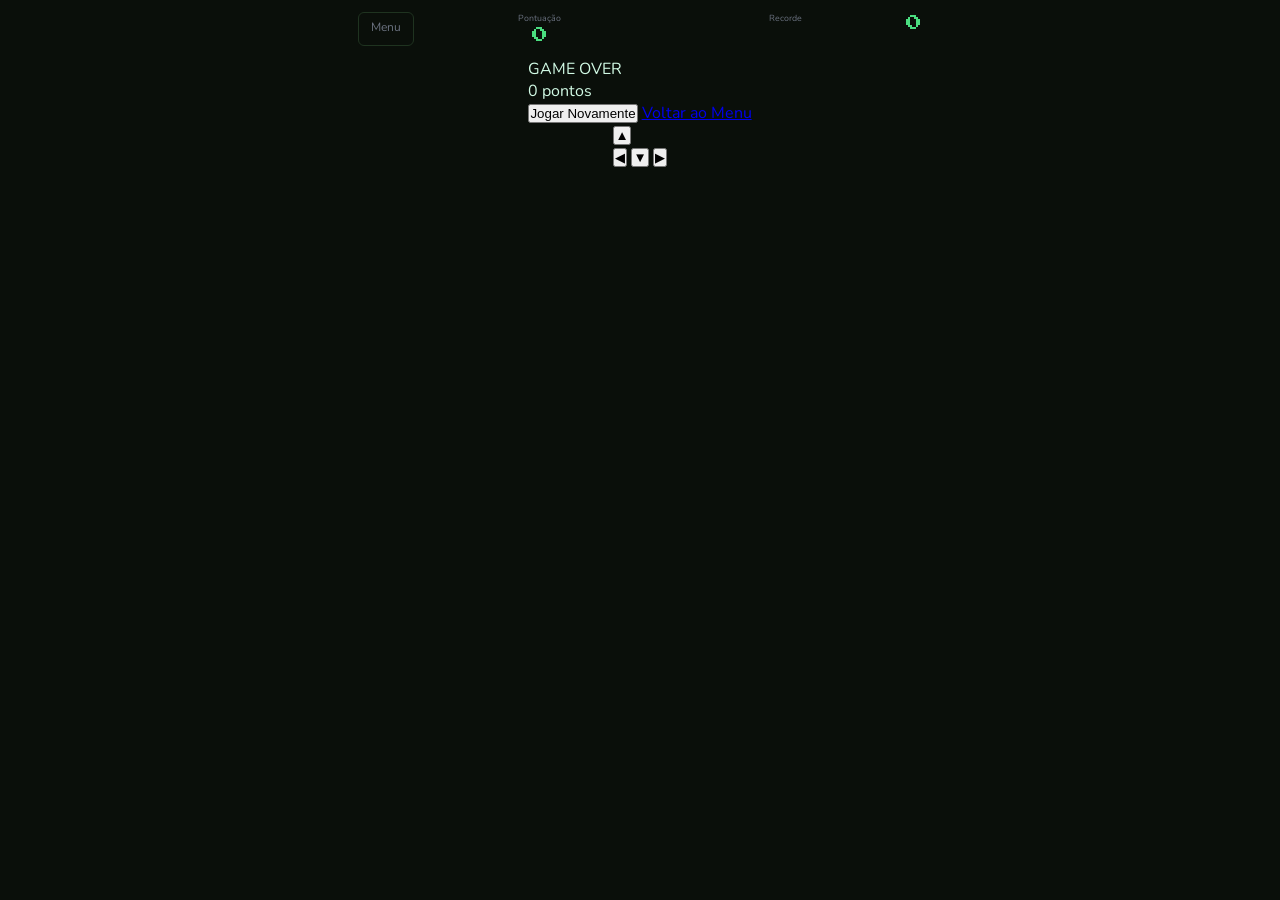
==== jogo.html @ 5e0586d7 "atualização jogo" ====
<!DOCTYPE html>
<html lang="pt-br">
<head>
    <meta charset="UTF-8">
    <meta name="viewport" content="width=device-width, initial-scale=1.0">
    <title>Cobra</title>
    <link rel="stylesheet" href="jogo.css">
</head>
<body>
    <!--HUD-->
    <div class="hud">
        <a href="index.html" class="btn-menu">Menu</a>
        <div class="hud-centro">
            <span class="label-hud">Pontuação</span>
            <span class="valor-hud" id="pontuacao">0</span>
        </div>
        <div class="hud-direita"></div>
            <span class="label-hud">Recorde</span>
            <span class="valor-hud" id="recorde">0</span>
    </div>
    <!--GRID DO JOGO-->
    <div class="arena">
        <div class="grade" id="grade"></div>
        <!--TELA GAME OVER-->
        <div class="overlay" id="overlay">
            <div class="overlay-conteudo">
                <p class="overlay-titulo" id="overlay-titulo">GAME OVER</p>
                <p class="overlay-pontos" id="overlay-pontos">0 pontos</p>
                <p class="overlay-recorde" id="overlay-recorde"></p>
                <button class="btn-reiniciar" onclick="reiniciar()">Jogar Novamente</button>
                <a href="index.html" class="btn-voltar">Voltar ao Menu</a>
            </div>
        </div>
    </div>
    <!--CONTROLES-->

    <div class="controles-smatphone">
        <div class="linha-controle">
            <button class="btn-direcao" onclick="mudarDirecao('ArrowUp')">▲</button>
        </div>
        <div class="linha-controle">
            <button class="btn-direcao" onclick="mudarDirecao('ArrowLeft')">◀</button>
            <button class="btn-direcao" onclick="mudarDirecao('ArrowDown')">▼</button>
            <button class="btn-direcao" onclick="mudarDirecao('ArrowRight')">▶</button>
        </div>
    </div>

    <sript src="jogo.js"></sript>
</body>
</html>
---- jogo.css ----
@import url('https://fonts.googleapis.com/css2?family=Press+Start+2P&family=Nunito:wght@400;600;700&display=swap');

:root {
    --verde: #4ade80;
    --verde-escuro: #16a34a;
    --verde-cabeca:#86efac;
    --comida: #f87171;
    --fundo: #0a0f0a;
    --fundo-grande: #111a11;
    --borda: #1f3320;
    --texto: #d1fae5;
    --esmaecido: #6b7280;
    --tamanho-celula: 28px;
    --colunas: 20;
}

*{
    box-sizing: border-box;
    margin: 0;
    padding: 0;
}

body {
    font-family: "Nunito", sans-serif;
    background: var(--fundo);
    color: var(--texto);
    min-height: 100vh;
    display: flex;
    flex-direction: column;
    align-items: center;
    overflow: hidden;
    user-select: none;
}

.hud {
    width: 100%;
    max-width: calc(var(--tamanho-celula) * var(--colunas) + 4px);
    display: flex;
    align-items: space;
    justify-content: space-between;
    padding: 12px 0;
    gap: 8px;
}

.btn-menu{
    font-size: 0.75rem;
    color: var(--esmaecido);
    text-decoration: none;
    padding: 6px 12px;
    border: 1px solid var(--borda);
    border-radius: 6px;
    transition: color 0.2s, border-color 0.2s;
    white-space: nowrap;
}

.btn-menu:hover {
    color: var(--verde);
    border-color: var(--verde);
}

.hud-centro,
.hud-direita {
    display: flex;
    flex-direction: column;
    align-items: center;
}

.label-hud {
    font-size: 0.55rem;
    text-tranform: uppercase;
    latter-spacing: 1.5px;
    color: var(--esmaecido);
}

.valor-hud {
    font-family: "Press Start 2P";
    font-size: 1rem;
    color: var(--verde);
    line-height: 1.4;
}
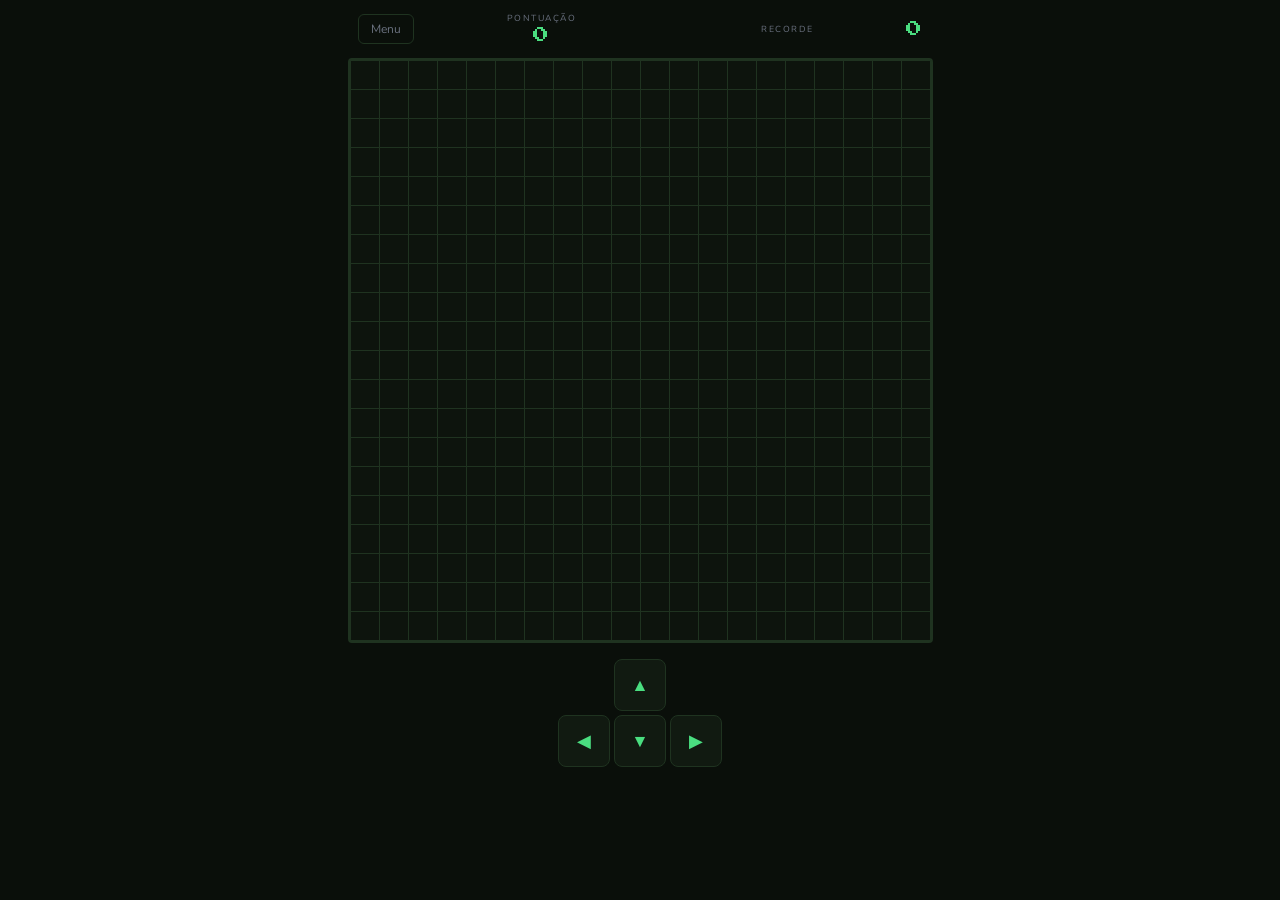
==== commit c3be430b: "jogo.js" ====
--- a/jogo.html
+++ b/jogo.html
@@ -34,7 +34,7 @@
     </div>
     <!--CONTROLES-->
 
-    <div class="controles-smatphone">
+    <div class="controles-smartphone">
         <div class="linha-controle">
             <button class="btn-direcao" onclick="mudarDirecao('ArrowUp')">▲</button>
         </div>
--- a/jogo.css
+++ b/jogo.css
@@ -1,20 +1,20 @@
-@import url('https://fonts.googleapis.com/css2?family=Press+Start+2P&family=Nunito:wght@400;600;700&display=swap');
+@import url('https://fonts.googleapis.com/css2?family=Nunito:ital,wght@0,200..1000;1,200..1000&family=Press+Start+2P&display=swap');
 
 :root {
-    --verde: #4ade80;
-    --verde-escuro: #16a34a;
-    --verde-cabeca:#86efac;
-    --comida: #f87171;
-    --fundo: #0a0f0a;
-    --fundo-grande: #111a11;
-    --borda: #1f3320;
-    --texto: #d1fae5;
-    --esmaecido: #6b7280;
+    --verde: #4ADE80;
+    --verde-escuro: #16A34A;
+    --verde-cabeca: #86EFAC;
+    --comida: #F87171;
+    --fundo: #0A0F0A;
+    --fundo-grade: #0D140D;
+    --borda: #1F3320;
+    --texto: #D1FAE5;
+    --esmaecido: #6B7280;
     --tamanho-celula: 28px;
     --colunas: 20;
 }
 
-*{
+* {
     box-sizing: border-box;
     margin: 0;
     padding: 0;
@@ -36,13 +36,13 @@
     width: 100%;
     max-width: calc(var(--tamanho-celula) * var(--colunas) + 4px);
     display: flex;
-    align-items: space;
+    align-items: center;
     justify-content: space-between;
     padding: 12px 0;
     gap: 8px;
 }
 
-.btn-menu{
+.btn-menu {
     font-size: 0.75rem;
     color: var(--esmaecido);
     text-decoration: none;
@@ -67,14 +67,173 @@
 
 .label-hud {
     font-size: 0.55rem;
-    text-tranform: uppercase;
-    latter-spacing: 1.5px;
+    text-transform: uppercase;
+    letter-spacing: 1.5px;
     color: var(--esmaecido);
 }
 
 .valor-hud {
-    font-family: "Press Start 2P";
+    font-family: "Press Start 2P", monospace;
     font-size: 1rem;
     color: var(--verde);
     line-height: 1.4;
+}
+
+.arena {
+    position: relative;
+}
+
+.grade {
+    display: grid;
+    grid-template-columns: repeat(var(--colunas), var(--tamanho-celula));
+    grid-template-rows: repeat(var(--colunas), var(--tamanho-celula));
+    background: var(--fundo-grade);
+    border: 2px solid var(--borda);
+    border-radius: 4px;
+    gap: 1px;
+    padding: 1px;
+    background-image:
+        linear-gradient(var(--borda) 1px, transparent 1px),
+        linear-gradient(90deg, var(--borda) 1px, transparent 1px);
+    background-size: calc(var(--tamanho-celula) + 1px) calc(var(--tamanho-celula) + 1px);
+}
+
+.celula {
+    width: var(--tamanho-celula);
+    height: var(--tamanho-celula);
+    border-radius: 2px;
+    transition: background-color 0.05s;
+}
+
+.celula.cobra {
+    background-color: var(--verde);
+    border-radius: 4px;
+    box-shadow: 0 0 6px rgba(74, 222, 128, 0.4);
+}
+
+.celula.cabeca {
+    background-color: var(--verde-cabeca);
+    border-radius: 6px;
+    box-shadow: 0 0 12px rgba(134, 239, 172, 0.7);
+}
+
+.celula.comida {
+    background-color: var(--comida);
+    border-radius: 50%;
+    box-shadow: 0 0 10px rgba(248, 113, 113, 0.6);
+    animation: pulsar 0.8s ease-in-out infinite alternate;
+}
+
+@keyframes pulsar {
+    from {
+        transform: scale(0.85);
+    }
+
+    to {
+        transform: scale(1.05);
+    }
+}
+
+/* OVERLAY GAME OVER */
+.overlay {
+    position: absolute;
+    inset: 0;
+    background: rgba(10, 15, 10, 0.92);
+    display: none;
+    align-items: center;
+    justify-content: center;
+    border-radius: 4px;
+    backdrop-filter: blur(4px);
+}
+
+.overlay.visivel {
+    display: flex;
+}
+
+.overlay-conteudo {
+    text-align: center;
+    display: flex;
+    flex-direction: column;
+    align-items: center;
+    gap: 12px;
+}
+
+.overlay-titulo {
+    font-family: "Press Start 2P", monospace;
+    font-size: 1.4rem;
+    color: var(--comida);
+    text-shadow: 0 0 20px rgba(248, 113, 113, 0.5);
+}
+
+.overlay-pontos {
+    font-family: "Press Start 2P", monospace;
+    font-size: 1rem;
+    color: var(--verde);
+}
+
+.overlay-recorde {
+    font-size: 0.82rem;
+    color: var(--esmaecido);
+    min-height: 20px;
+}
+
+.btn-reiniciar {
+    font-family: "Press Start 2P", monospace;
+    font-size: 0.7rem;
+    background: var(--verde);
+    color: #0a0f0a;
+    border: none;
+    border-radius: 8px;
+    padding: 14px 24px;
+    cursor: pointer;
+    letter-spacing: 1px;
+    margin-top: 4px;
+    transition: background 0.2s, transform 0.1s;
+}
+
+.btn-reiniciar:hover {
+    background: #86efac;
+    transform: translateY(-2px);
+}
+
+.btn-voltar {
+    font-size: 0.8rem;
+    color: var(--esmaecido);
+    text-decoration: none;
+    transition: color 0.2s;
+}
+
+.btn-voltar:hover {
+    color: var(--verde);
+}
+
+/* CONTROLES MOBILE */
+.controles-smartphone {
+    margin-top: 16px;
+    display: flex;
+    flex-direction: column;
+    align-items: center;
+    gap: 4px;
+}
+
+.linha-controle {
+    display: flex;
+    gap: 4px;
+}
+
+.btn-direcao {
+    width: 52px;
+    height: 52px;
+    background: #111a11;
+    border: 1px solid var(--borda);
+    border-radius: 8px;
+    color: var(--verde);
+    font-size: 1.1rem;
+    cursor: pointer;
+    transition: background 0.15s;
+}
+
+.btn-direcao:hover,
+.btn-direcao:active {
+    background: #1a2e1a;
 }
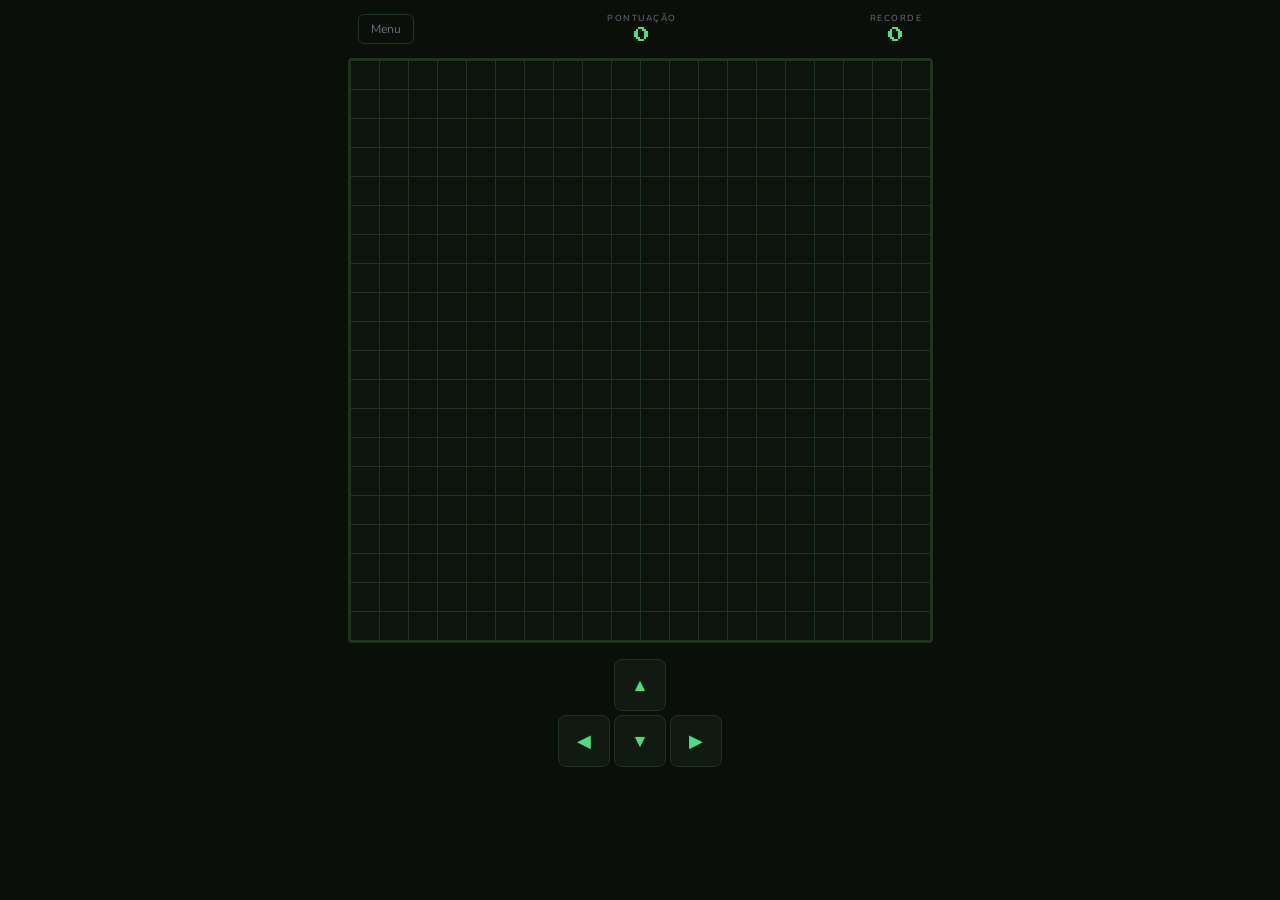
==== commit 1e4c6a74: "termino jogo" ====
--- a/jogo.html
+++ b/jogo.html
@@ -1,50 +1,59 @@
-<!DOCTYPE html>
+<!doctype html>
 <html lang="pt-br">
-<head>
-    <meta charset="UTF-8">
-    <meta name="viewport" content="width=device-width, initial-scale=1.0">
+  <head>
+    <meta charset="UTF-8" />
+    <meta name="viewport" content="width=device-width, initial-scale=1.0" />
     <title>Cobra</title>
-    <link rel="stylesheet" href="jogo.css">
-</head>
-<body>
+    <link rel="stylesheet" href="jogo.css" />
+  </head>
+  <body>
     <!--HUD-->
     <div class="hud">
-        <a href="index.html" class="btn-menu">Menu</a>
-        <div class="hud-centro">
-            <span class="label-hud">Pontuação</span>
-            <span class="valor-hud" id="pontuacao">0</span>
-        </div>
-        <div class="hud-direita"></div>
-            <span class="label-hud">Recorde</span>
-            <span class="valor-hud" id="recorde">0</span>
+      <a href="index.html" class="btn-menu">Menu</a>
+      <div class="hud-centro">
+        <span class="label-hud">Pontuação</span>
+        <span class="valor-hud" id="pontuacao">0</span>
+      </div>
+      <div class="hud-direita">
+        <span class="label-hud">Recorde</span>
+        <span class="valor-hud" id="recorde">0</span>
+      </div>
     </div>
     <!--GRID DO JOGO-->
     <div class="arena">
-        <div class="grade" id="grade"></div>
-        <!--TELA GAME OVER-->
-        <div class="overlay" id="overlay">
-            <div class="overlay-conteudo">
-                <p class="overlay-titulo" id="overlay-titulo">GAME OVER</p>
-                <p class="overlay-pontos" id="overlay-pontos">0 pontos</p>
-                <p class="overlay-recorde" id="overlay-recorde"></p>
-                <button class="btn-reiniciar" onclick="reiniciar()">Jogar Novamente</button>
-                <a href="index.html" class="btn-voltar">Voltar ao Menu</a>
-            </div>
+      <div class="grade" id="grade"></div>
+      <!--TELA GAME OVER-->
+      <div class="overlay" id="overlay">
+        <div class="overlay-conteudo">
+          <p class="overlay-titulo" id="overlay-titulo">GAME OVER</p>
+          <p class="overlay-pontos" id="overlay-pontos">0 pontos</p>
+          <p class="overlay-recorde" id="overlay-recorde"></p>
+          <button class="btn-reiniciar" onclick="reiniciar()">
+            Jogar Novamente
+          </button>
+          <a href="index.html" class="btn-voltar">Voltar ao Menu</a>
         </div>
+      </div>
     </div>
     <!--CONTROLES-->
 
     <div class="controles-smartphone">
-        <div class="linha-controle">
-            <button class="btn-direcao" onclick="mudarDirecao('ArrowUp')">▲</button>
-        </div>
-        <div class="linha-controle">
-            <button class="btn-direcao" onclick="mudarDirecao('ArrowLeft')">◀</button>
-            <button class="btn-direcao" onclick="mudarDirecao('ArrowDown')">▼</button>
-            <button class="btn-direcao" onclick="mudarDirecao('ArrowRight')">▶</button>
-        </div>
+      <div class="linha-controle">
+        <button class="btn-direcao" onclick="mudarDirecao('ArrowUp')">▲</button>
+      </div>
+      <div class="linha-controle">
+        <button class="btn-direcao" onclick="mudarDirecao('ArrowLeft')">
+          ◀
+        </button>
+        <button class="btn-direcao" onclick="mudarDirecao('ArrowDown')">
+          ▼
+        </button>
+        <button class="btn-direcao" onclick="mudarDirecao('ArrowRight')">
+          ▶
+        </button>
+      </div>
     </div>
 
     <sript src="jogo.js"></sript>
-</body>
-</html>+  </body>
+</html>
